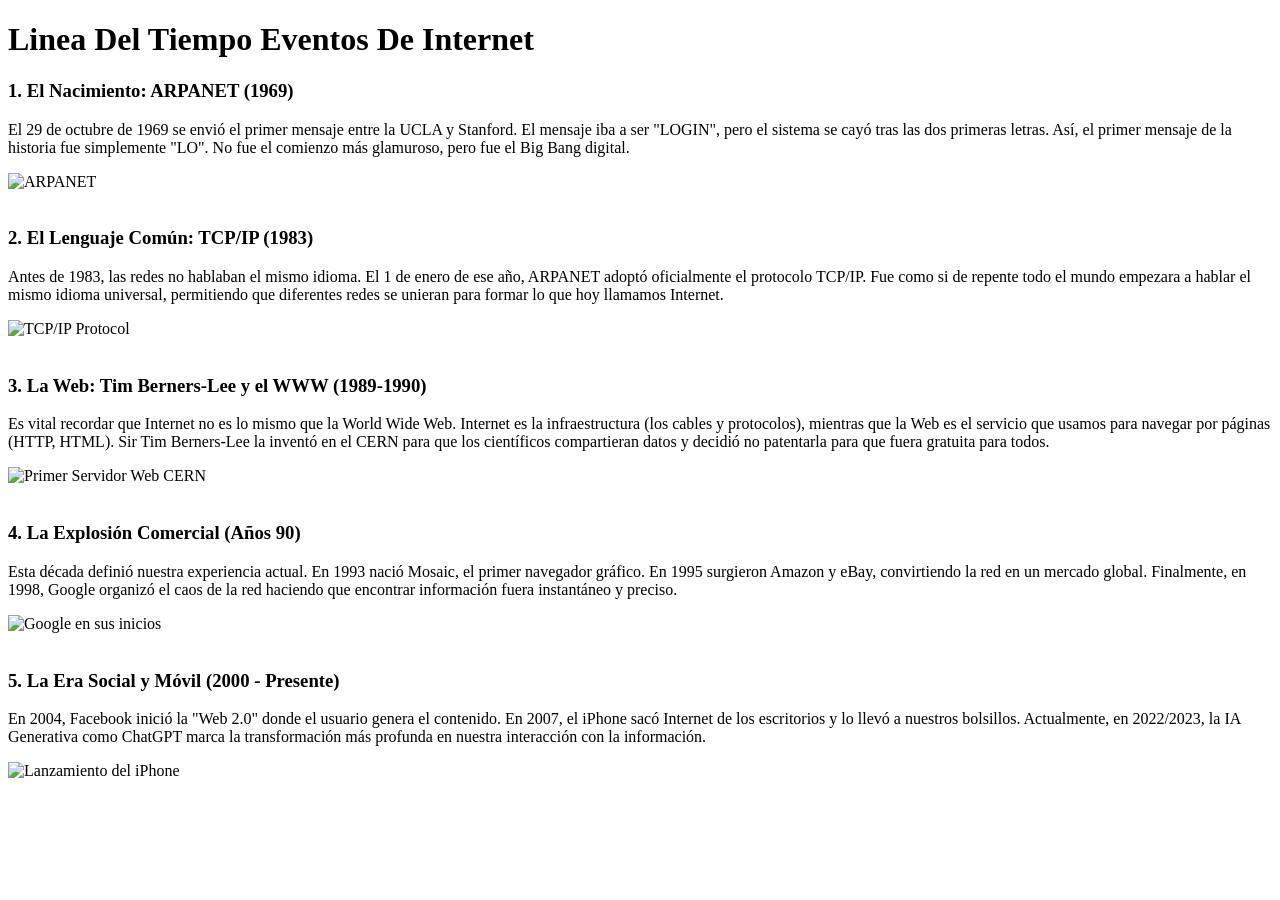
==== index.html @ 2c30c21b "finalizacion liena del tiempo completada" ====
<!DOCTYPE html>
<html lang="en">
<head>
    <meta charset="UTF-8">
    <meta name="viewport" content="width=device-width, initial-scale=1.0">
    <title>Linea Del Tiempo Eventos De Internet</title>
</head>
<body>
    <h1>Linea Del Tiempo Eventos De Internet</h1>

    <h3>1. El Nacimiento: ARPANET (1969)</h3>

    <p>El 29 de octubre de 1969 se envió el primer mensaje entre la UCLA y Stanford. El mensaje iba a ser "LOGIN", pero el sistema se cayó tras las dos primeras letras. Así, el primer mensaje de la historia fue simplemente "LO". No fue el comienzo más glamuroso, pero fue el Big Bang digital.</p>

    <img src="https://goldengatebr.com.br/wp-content/uploads/2024/06/GEjAfOeaAAIiShk.jpg" width="500" height="300" alt="ARPANET">

    <br />
    <br />

    <h3>2. El Lenguaje Común: TCP/IP (1983)</h3>

    <p>Antes de 1983, las redes no hablaban el mismo idioma. El 1 de enero de ese año, ARPANET adoptó oficialmente el protocolo TCP/IP. Fue como si de repente todo el mundo empezara a hablar el mismo idioma universal, permitiendo que diferentes redes se unieran para formar lo que hoy llamamos Internet.</p>

    <img src="https://upload.wikimedia.org/wikipedia/commons/thumb/3/3b/UDP_encapsulation.svg/1200px-UDP_encapsulation.svg.png" width="500" height="300" alt="TCP/IP Protocol">

    <br />
    <br />

    <h3>3. La Web: Tim Berners-Lee y el WWW (1989-1990)</h3>

    <p>Es vital recordar que Internet no es lo mismo que la World Wide Web. Internet es la infraestructura (los cables y protocolos), mientras que la Web es el servicio que usamos para navegar por páginas (HTTP, HTML). Sir Tim Berners-Lee la inventó en el CERN para que los científicos compartieran datos y decidió no patentarla para que fuera gratuita para todos.</p>

    <img src="https://upload.wikimedia.org/wikipedia/commons/d/d1/First_Web_Server.jpg" width="500" height="300" alt="Primer Servidor Web CERN">

    <br />
    <br />

    <h3>4. La Explosión Comercial (Años 90)</h3>

    <p>Esta década definió nuestra experiencia actual. En 1993 nació Mosaic, el primer navegador gráfico. En 1995 surgieron Amazon y eBay, convirtiendo la red en un mercado global. Finalmente, en 1998, Google organizó el caos de la red haciendo que encontrar información fuera instantáneo y preciso.</p>

<img src="https://th.bing.com/th/id/R.edced8cd501e7ef302f735e68109755b?rik=t5zjviyRebEzUw&pid=ImgRaw&r=0" width="500" height="300" style="object-fit: contain;" alt="Google en sus inicios">
    <br />
    <br />

    <h3>5. La Era Social y Móvil (2000 - Presente)</h3>

    <p>En 2004, Facebook inició la "Web 2.0" donde el usuario genera el contenido. En 2007, el iPhone sacó Internet de los escritorios y lo llevó a nuestros bolsillos. Actualmente, en 2022/2023, la IA Generativa como ChatGPT marca la transformación más profunda en nuestra interacción con la información.</p>

<img src="https://tse3.mm.bing.net/th/id/OIP.qUnGhhwbqay5m73VUqMOewHaEe?rs=1&pid=ImgDetMain&o=7&rm=3" width="500" height="300" style="object-fit: cover;" alt="Lanzamiento del iPhone">
</body>
</html>
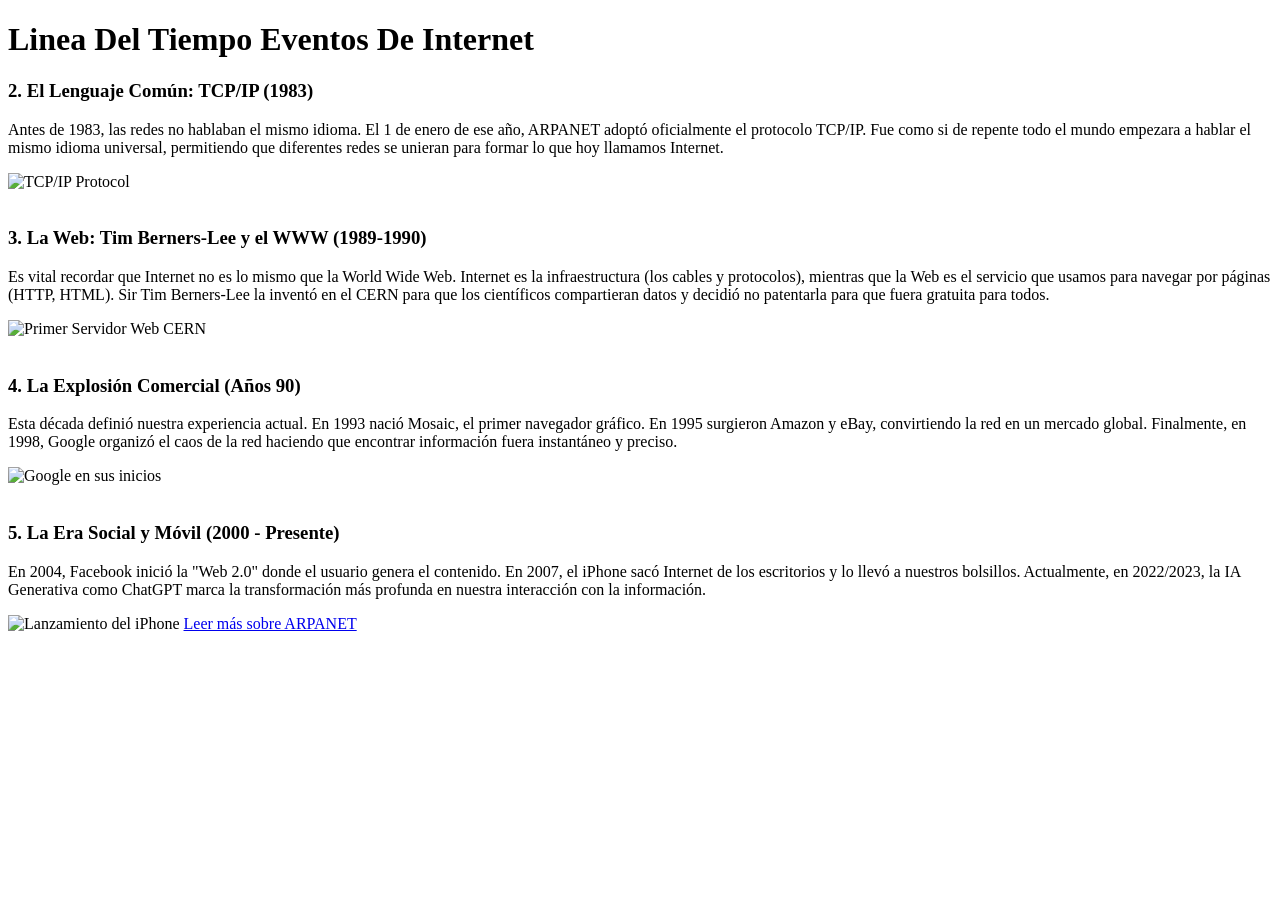
==== commit b73ba315: "pendiente laterales d epubliciadad plantilla" ====
--- a/index.html
+++ b/index.html
@@ -8,14 +8,7 @@
 <body>
     <h1>Linea Del Tiempo Eventos De Internet</h1>
 
-    <h3>1. El Nacimiento: ARPANET (1969)</h3>
-
-    <p>El 29 de octubre de 1969 se envió el primer mensaje entre la UCLA y Stanford. El mensaje iba a ser "LOGIN", pero el sistema se cayó tras las dos primeras letras. Así, el primer mensaje de la historia fue simplemente "LO". No fue el comienzo más glamuroso, pero fue el Big Bang digital.</p>
-
-    <img src="https://goldengatebr.com.br/wp-content/uploads/2024/06/GEjAfOeaAAIiShk.jpg" width="500" height="300" alt="ARPANET">
-
-    <br />
-    <br />
+    
 
     <h3>2. El Lenguaje Común: TCP/IP (1983)</h3>
 
@@ -48,5 +41,7 @@
     <p>En 2004, Facebook inició la "Web 2.0" donde el usuario genera el contenido. En 2007, el iPhone sacó Internet de los escritorios y lo llevó a nuestros bolsillos. Actualmente, en 2022/2023, la IA Generativa como ChatGPT marca la transformación más profunda en nuestra interacción con la información.</p>
 
 <img src="https://tse3.mm.bing.net/th/id/OIP.qUnGhhwbqay5m73VUqMOewHaEe?rs=1&pid=ImgDetMain&o=7&rm=3" width="500" height="300" style="object-fit: cover;" alt="Lanzamiento del iPhone">
+
+<a href="ARPANET.html">Leer más sobre ARPANET</a>
 </body>
 </html>
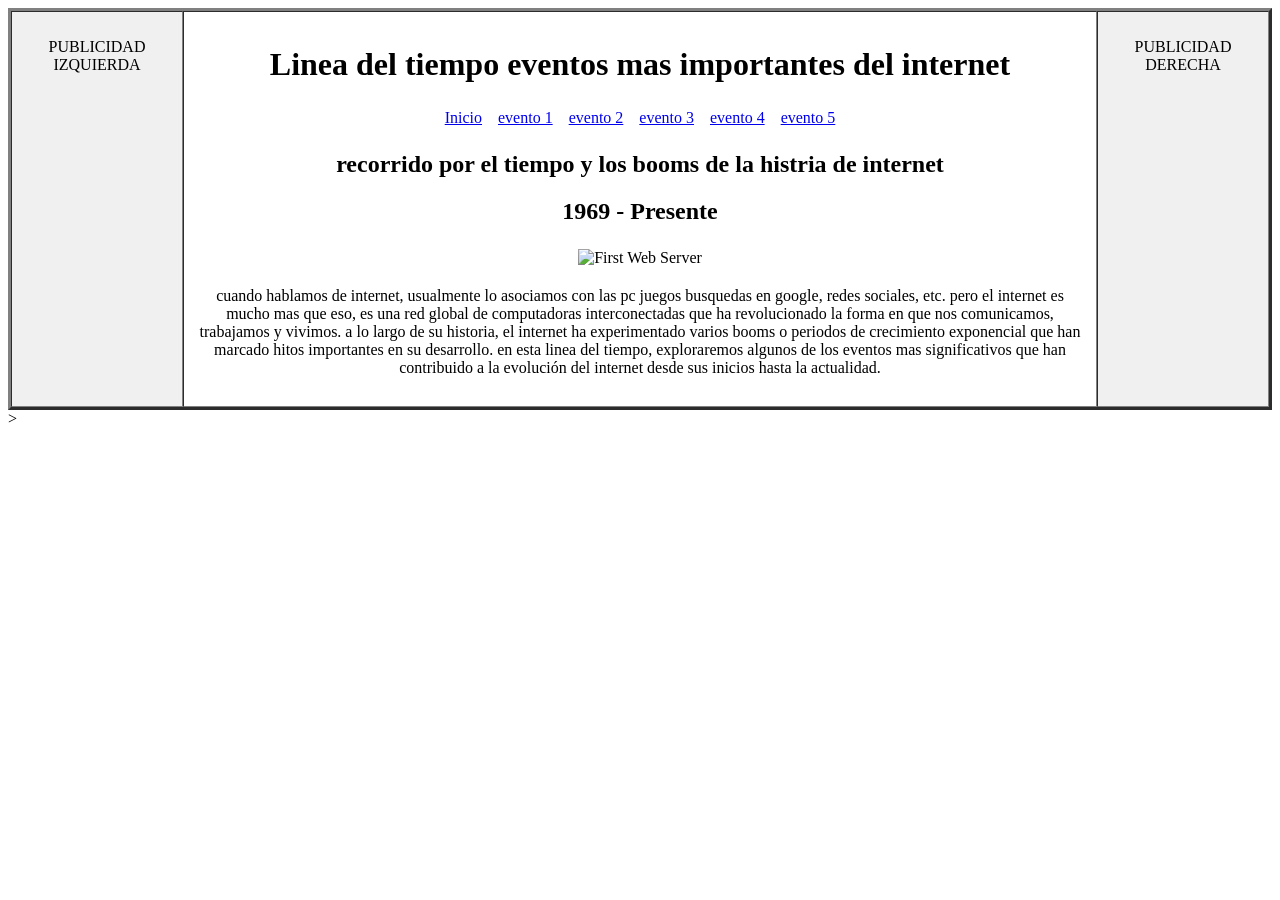
==== commit 529e69dd: "se agrego la plantilla del nanner principal mas imagen" ====
--- a/index.html
+++ b/index.html
@@ -1,47 +1,71 @@
 <!DOCTYPE html>
 <html lang="en">
+
 <head>
     <meta charset="UTF-8">
     <meta name="viewport" content="width=device-width, initial-scale=1.0">
     <title>Linea Del Tiempo Eventos De Internet</title>
 </head>
+
 <body>
-    <h1>Linea Del Tiempo Eventos De Internet</h1>
+    <table width="100%" border="3" cellpadding="10" cellspacing="0">
+        <tr>
+            <td width="150" align="center" valign="top" bgcolor="#F0F0F0">
+                <p>PUBLICIDAD<br>IZQUIERDA</p>
+            </td>
 
-    
+            <td align="center" valign="top">
 
-    <h3>2. El Lenguaje Común: TCP/IP (1983)</h3>
+                <table width="100%" border="0">
+                    <tr>
+                        <td align="center">
+                            <h1>Linea del tiempo eventos mas importantes del internet</h1>
+                        </td>
+                    </tr>
+                    <tr>
+                        <td align="center">
+                            <a href="index.html">Inicio</a> &nbsp;&nbsp;
+                            <a href="ARPANET.html">evento 1</a> &nbsp;&nbsp;
+                            <a href="LenguajeComun.html">evento 2</a> &nbsp;&nbsp;
+                            <a href="LaWeb.html">evento 3</a> &nbsp;&nbsp;
+                            <a href="LaExplosionComercial.html">evento 4</a> &nbsp;&nbsp;
+                            <a href="LaEraSocialYMovil.html">evento 5</a>
+                        </td>
+                    </tr>
+                    <tr>
+                        <td align="center">
+                            <h2> recorrido por el tiempo y los booms de la histria de internet</h2>
+                            <h2>1969 - Presente</h2>
+                        </td>
+                    </tr>
+                    <tr>
+                        <td align="center">
+                            <img src="../images/OIP(2).webp" width="500" height="300" alt="First Web Server">
+                        </td>
+                    </tr>
+                    <tr>
+                        <td align="center">
+                            <p>cuando hablamos de internet, usualmente lo asociamos con las pc juegos
+                                busquedas en google, redes sociales, etc.
+                                pero el internet es mucho mas que eso, es una red global de computadoras
+                                interconectadas que ha revolucionado la forma en que nos comunicamos,
+                                trabajamos y vivimos. a lo largo de su historia, el internet ha experimentado
+                                varios booms o periodos de crecimiento exponencial que han marcado hitos
+                                importantes en su desarrollo. en esta linea del tiempo, exploraremos
+                                algunos de los eventos mas significativos que han contribuido a la evolución del
+                                internet desde sus inicios hasta la actualidad.
+                            </p>
+                        </td>
+                    </tr>
+                </table>
 
-    <p>Antes de 1983, las redes no hablaban el mismo idioma. El 1 de enero de ese año, ARPANET adoptó oficialmente el protocolo TCP/IP. Fue como si de repente todo el mundo empezara a hablar el mismo idioma universal, permitiendo que diferentes redes se unieran para formar lo que hoy llamamos Internet.</p>
+            </td>
 
-    <img src="https://upload.wikimedia.org/wikipedia/commons/thumb/3/3b/UDP_encapsulation.svg/1200px-UDP_encapsulation.svg.png" width="500" height="300" alt="TCP/IP Protocol">
+            <td width="150" align="center" valign="top" bgcolor="#F0F0F0">
+                <p>PUBLICIDAD<br>DERECHA</p>
+            </td>
+        </tr>
+    </table>>
+</body>
 
-    <br />
-    <br />
-
-    <h3>3. La Web: Tim Berners-Lee y el WWW (1989-1990)</h3>
-
-    <p>Es vital recordar que Internet no es lo mismo que la World Wide Web. Internet es la infraestructura (los cables y protocolos), mientras que la Web es el servicio que usamos para navegar por páginas (HTTP, HTML). Sir Tim Berners-Lee la inventó en el CERN para que los científicos compartieran datos y decidió no patentarla para que fuera gratuita para todos.</p>
-
-    <img src="https://upload.wikimedia.org/wikipedia/commons/d/d1/First_Web_Server.jpg" width="500" height="300" alt="Primer Servidor Web CERN">
-
-    <br />
-    <br />
-
-    <h3>4. La Explosión Comercial (Años 90)</h3>
-
-    <p>Esta década definió nuestra experiencia actual. En 1993 nació Mosaic, el primer navegador gráfico. En 1995 surgieron Amazon y eBay, convirtiendo la red en un mercado global. Finalmente, en 1998, Google organizó el caos de la red haciendo que encontrar información fuera instantáneo y preciso.</p>
-
-<img src="https://th.bing.com/th/id/R.edced8cd501e7ef302f735e68109755b?rik=t5zjviyRebEzUw&pid=ImgRaw&r=0" width="500" height="300" style="object-fit: contain;" alt="Google en sus inicios">
-    <br />
-    <br />
-
-    <h3>5. La Era Social y Móvil (2000 - Presente)</h3>
-
-    <p>En 2004, Facebook inició la "Web 2.0" donde el usuario genera el contenido. En 2007, el iPhone sacó Internet de los escritorios y lo llevó a nuestros bolsillos. Actualmente, en 2022/2023, la IA Generativa como ChatGPT marca la transformación más profunda en nuestra interacción con la información.</p>
-
-<img src="https://tse3.mm.bing.net/th/id/OIP.qUnGhhwbqay5m73VUqMOewHaEe?rs=1&pid=ImgDetMain&o=7&rm=3" width="500" height="300" style="object-fit: cover;" alt="Lanzamiento del iPhone">
-
-<a href="ARPANET.html">Leer más sobre ARPANET</a>
-</body>
 </html>
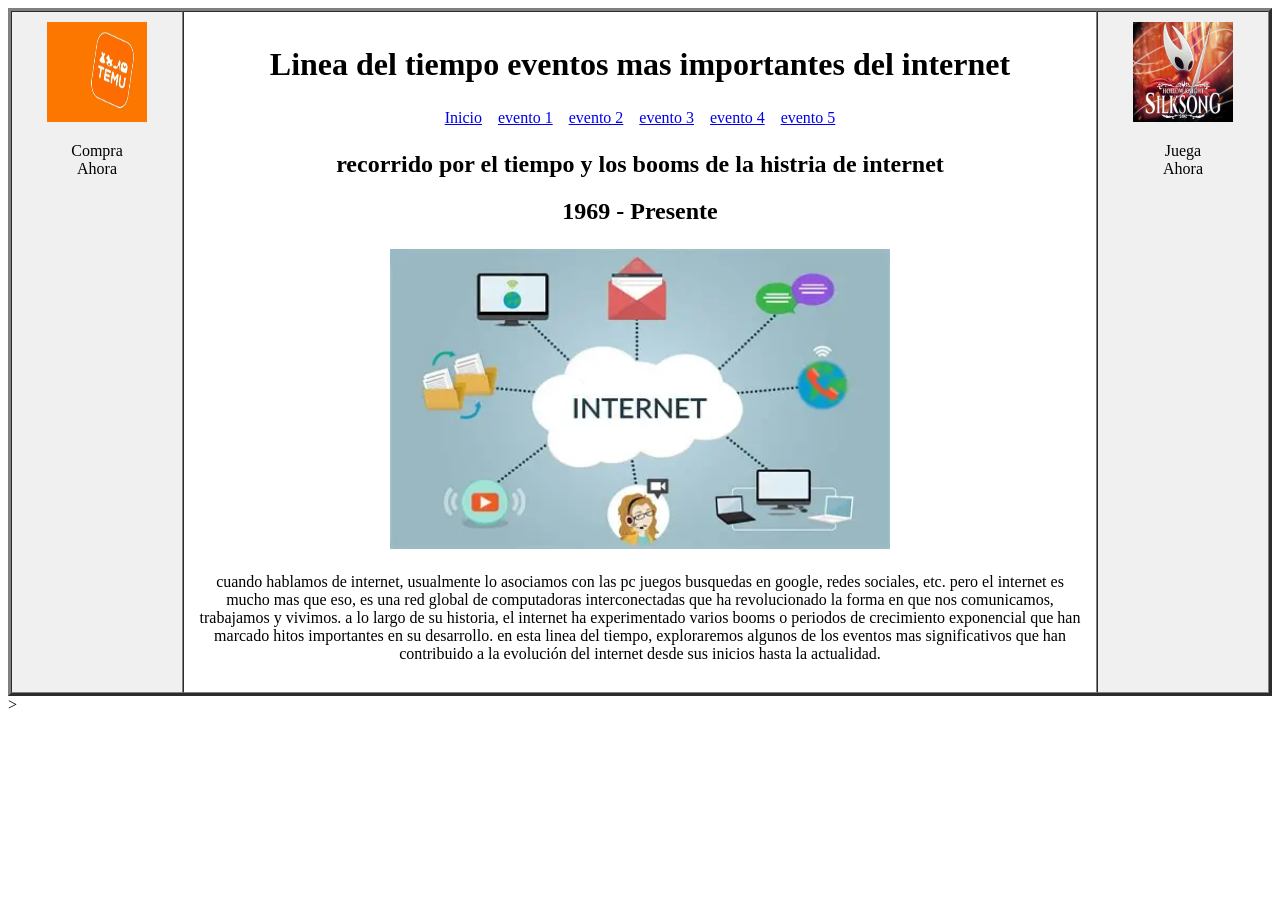
==== commit 3ef61681: "se agrego publicidad a los lados y ajusto la imagen inical" ====
--- a/index.html
+++ b/index.html
@@ -11,7 +11,8 @@
     <table width="100%" border="3" cellpadding="10" cellspacing="0">
         <tr>
             <td width="150" align="center" valign="top" bgcolor="#F0F0F0">
-                <p>PUBLICIDAD<br>IZQUIERDA</p>
+            <img src="../images/OIP(3).webp" width="100" height="100" alt="publicidad">
+             <p>Compra<br>Ahora</p>
             </td>
 
             <td align="center" valign="top">
@@ -40,7 +41,7 @@
                     </tr>
                     <tr>
                         <td align="center">
-                            <img src="../images/OIP(2).webp" width="500" height="300" alt="First Web Server">
+                            <img src="../images/OIP (2).webp" width="500" height="300" alt="First Web Server">
                         </td>
                     </tr>
                     <tr>
@@ -62,7 +63,8 @@
             </td>
 
             <td width="150" align="center" valign="top" bgcolor="#F0F0F0">
-                <p>PUBLICIDAD<br>DERECHA</p>
+            <img src="../images/logoSilksong.jpg" width="100" height="100" alt="Silksong Logo">
+                <p>Juega<br>Ahora</p>
             </td>
         </tr>
     </table>>
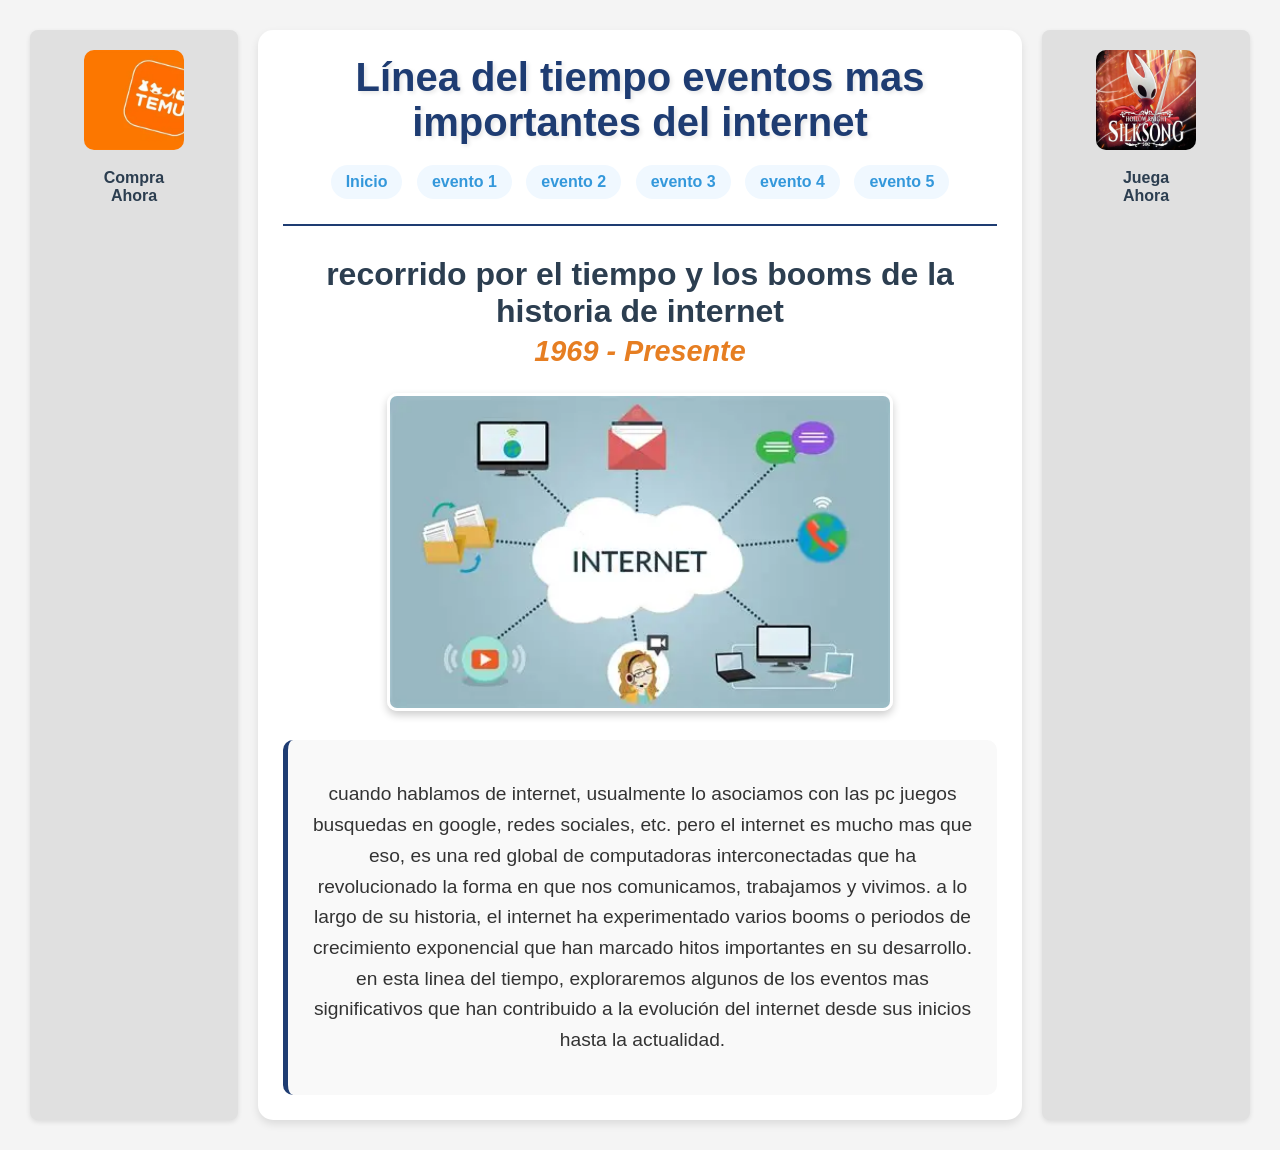
==== commit 870ae7e6: "se ajustaron los evetnos y el index embedido" ====
--- a/index.html
+++ b/index.html
@@ -4,70 +4,197 @@
 <head>
     <meta charset="UTF-8">
     <meta name="viewport" content="width=device-width, initial-scale=1.0">
-    <title>Linea Del Tiempo Eventos De Internet</title>
+    <title>Línea Del Tiempo - Inicio</title>
+    <style>
+       
+        body {
+            font-family: 'Segoe UI', Tahoma, Geneva, Verdana, sans-serif;
+            background-color: #f4f4f4;
+            margin: 0;
+            padding: 20px;
+            color: #333;
+        }
+
+   
+        .contenedor-principal {
+            width: 100%;
+            display: flex;
+            flex-direction: row;
+            flex-wrap: wrap;
+            justify-content: center;
+            background-color: #f4f4f4;
+        }
+
+      
+        .publicidad {
+            flex: 1 1 150px;
+            background-color: #e0e0e0;
+            padding: 20px 10px;
+            text-align: center;
+            border-radius: 8px;
+            margin: 10px;
+            box-shadow: 0 2px 5px rgba(0,0,0,0.1);
+            min-width: 120px;
+        }
+
+        .publicidad img {
+            width: 100px;
+            height: 100px;
+            border-radius: 10px;
+            margin-bottom: 10px;
+            object-fit: cover;
+        }
+
+        .publicidad p {
+            font-weight: bold;
+            color: #2c3e50;
+            margin: 5px 0 0 0;
+        }
+
+        .contenido-evento {
+            flex: 3 1 600px;
+            background-color: #ffffff;
+            margin: 10px;
+            padding: 25px;
+            border-radius: 15px;
+            box-shadow: 0 4px 8px rgba(0,0,0,0.1);
+            min-width: 300px;
+        }
+
+    
+        .banner h1 {
+            font-size: 2.5em;
+            color: #1e3c72;
+            text-align: center;
+            margin-top: 0;
+            margin-bottom: 20px;
+            text-shadow: 2px 2px 4px rgba(0,0,0,0.1);
+        }
+
+    
+        .menu {
+            text-align: center;
+            margin-bottom: 30px;
+            padding-bottom: 20px;
+            border-bottom: 2px solid #1e3c72;
+        }
+
+        .menu a {
+            text-decoration: none;
+            color: #3498db;
+            font-weight: bold;
+            padding: 8px 15px;
+            margin: 0 5px;
+            border-radius: 25px;
+            background-color: #f0f8ff;
+            transition: background-color 0.3s, color 0.3s;
+            display: inline-block;
+            margin-bottom: 5px;
+        }
+
+        .menu a:hover {
+            background-color: #3498db;
+            color: white;
+        }
+
+      
+        .titulo-evento h2 {
+            font-size: 2em;
+            color: #2c3e50;
+            text-align: center;
+            margin-bottom: 5px;
+        }
+
+        .titulo-evento h2:last-of-type {
+            font-size: 1.8em;
+            color: #e67e22;
+            margin-top: 0;
+            font-style: italic;
+        }
+
+        
+        .imagen-evento {
+            text-align: center;
+            margin: 25px 0;
+        }
+
+        .imagen-evento img {
+            max-width: 100%;
+            height: auto;
+            border-radius: 10px;
+            box-shadow: 0 4px 8px rgba(0,0,0,0.2);
+            border: 3px solid #fff;
+        }
+
+       
+        .texto-evento {
+            font-size: 1.2em;
+            line-height: 1.6;
+            text-align: center;
+            background-color: #f9f9f9;
+            padding: 20px;
+            border-radius: 10px;
+            border-left: 5px solid #1e3c72;
+            margin-top: 20px;
+        }
+
+   
+        @media (max-width: 768px) {
+            .contenedor-principal {
+                flex-direction: column;
+            }
+
+            .publicidad {
+                flex-basis: auto;
+                width: auto;
+            }
+        }
+    </style>
 </head>
 
 <body>
-    <table width="100%" border="3" cellpadding="10" cellspacing="0">
-        <tr>
-            <td width="150" align="center" valign="top" bgcolor="#F0F0F0">
+    <div class="contenedor-principal">
+        <!-- publicidad izquierda -->
+        <div class="publicidad">
             <img src="../images/OIP(3).webp" width="100" height="100" alt="publicidad">
-             <p>Compra<br>Ahora</p>
-            </td>
-
-            <td align="center" valign="top">
-
-                <table width="100%" border="0">
-                    <tr>
-                        <td align="center">
-                            <h1>Linea del tiempo eventos mas importantes del internet</h1>
-                        </td>
-                    </tr>
-                    <tr>
-                        <td align="center">
-                            <a href="index.html">Inicio</a> &nbsp;&nbsp;
-                            <a href="ARPANET.html">evento 1</a> &nbsp;&nbsp;
-                            <a href="LenguajeComun.html">evento 2</a> &nbsp;&nbsp;
-                            <a href="LaWeb.html">evento 3</a> &nbsp;&nbsp;
-                            <a href="LaExplosionComercial.html">evento 4</a> &nbsp;&nbsp;
-                            <a href="LaEraSocialYMovil.html">evento 5</a>
-                        </td>
-                    </tr>
-                    <tr>
-                        <td align="center">
-                            <h2> recorrido por el tiempo y los booms de la histria de internet</h2>
-                            <h2>1969 - Presente</h2>
-                        </td>
-                    </tr>
-                    <tr>
-                        <td align="center">
-                            <img src="../images/OIP (2).webp" width="500" height="300" alt="First Web Server">
-                        </td>
-                    </tr>
-                    <tr>
-                        <td align="center">
-                            <p>cuando hablamos de internet, usualmente lo asociamos con las pc juegos
-                                busquedas en google, redes sociales, etc.
-                                pero el internet es mucho mas que eso, es una red global de computadoras
-                                interconectadas que ha revolucionado la forma en que nos comunicamos,
-                                trabajamos y vivimos. a lo largo de su historia, el internet ha experimentado
-                                varios booms o periodos de crecimiento exponencial que han marcado hitos
-                                importantes en su desarrollo. en esta linea del tiempo, exploraremos
-                                algunos de los eventos mas significativos que han contribuido a la evolución del
-                                internet desde sus inicios hasta la actualidad.
-                            </p>
-                        </td>
-                    </tr>
-                </table>
-
-            </td>
-
-            <td width="150" align="center" valign="top" bgcolor="#F0F0F0">
+            <p>Compra<br>Ahora</p>
+        </div>
+
+        <!-- Contenido principal -->
+        <div class="contenido-evento">
+            <div class="banner">
+                <h1>Línea del tiempo eventos mas importantes del internet</h1>
+            </div>
+
+            <div class="menu">
+                <a href="index.html">Inicio</a>
+                <a href="ARPANET.html">evento 1</a>
+                <a href="LenguajeComun.html">evento 2</a>
+                <a href="LaWeb.html">evento 3</a>
+                <a href="LaExplosionComercial.html">evento 4</a>
+                <a href="LaEraSocialYMovil.html">evento 5</a>
+            </div>
+
+            <div class="titulo-evento">
+                <h2>recorrido por el tiempo y los booms de la historia de internet</h2>
+                <h2>1969 - Presente</h2>
+            </div>
+
+            <div class="imagen-evento">
+                <img src="../images/OIP (2).webp" width="500" height="300" alt="First Web Server">
+            </div>
+
+            <div class="texto-evento">
+                <p>cuando hablamos de internet, usualmente lo asociamos con las pc juegos busquedas en google, redes sociales, etc. pero el internet es mucho mas que eso, es una red global de computadoras interconectadas que ha revolucionado la forma en que nos comunicamos, trabajamos y vivimos. a lo largo de su historia, el internet ha experimentado varios booms o periodos de crecimiento exponencial que han marcado hitos importantes en su desarrollo. en esta linea del tiempo, exploraremos algunos de los eventos mas significativos que han contribuido a la evolución del internet desde sus inicios hasta la actualidad.</p>
+            </div>
+        </div>
+
+        <!-- publicidad derecha -->
+        <div class="publicidad">
             <img src="../images/logoSilksong.jpg" width="100" height="100" alt="Silksong Logo">
-                <p>Juega<br>Ahora</p>
-            </td>
-        </tr>
-    </table>>
+            <p>Juega<br>Ahora</p>
+        </div>
+    </div>
 </body>
 
 </html>
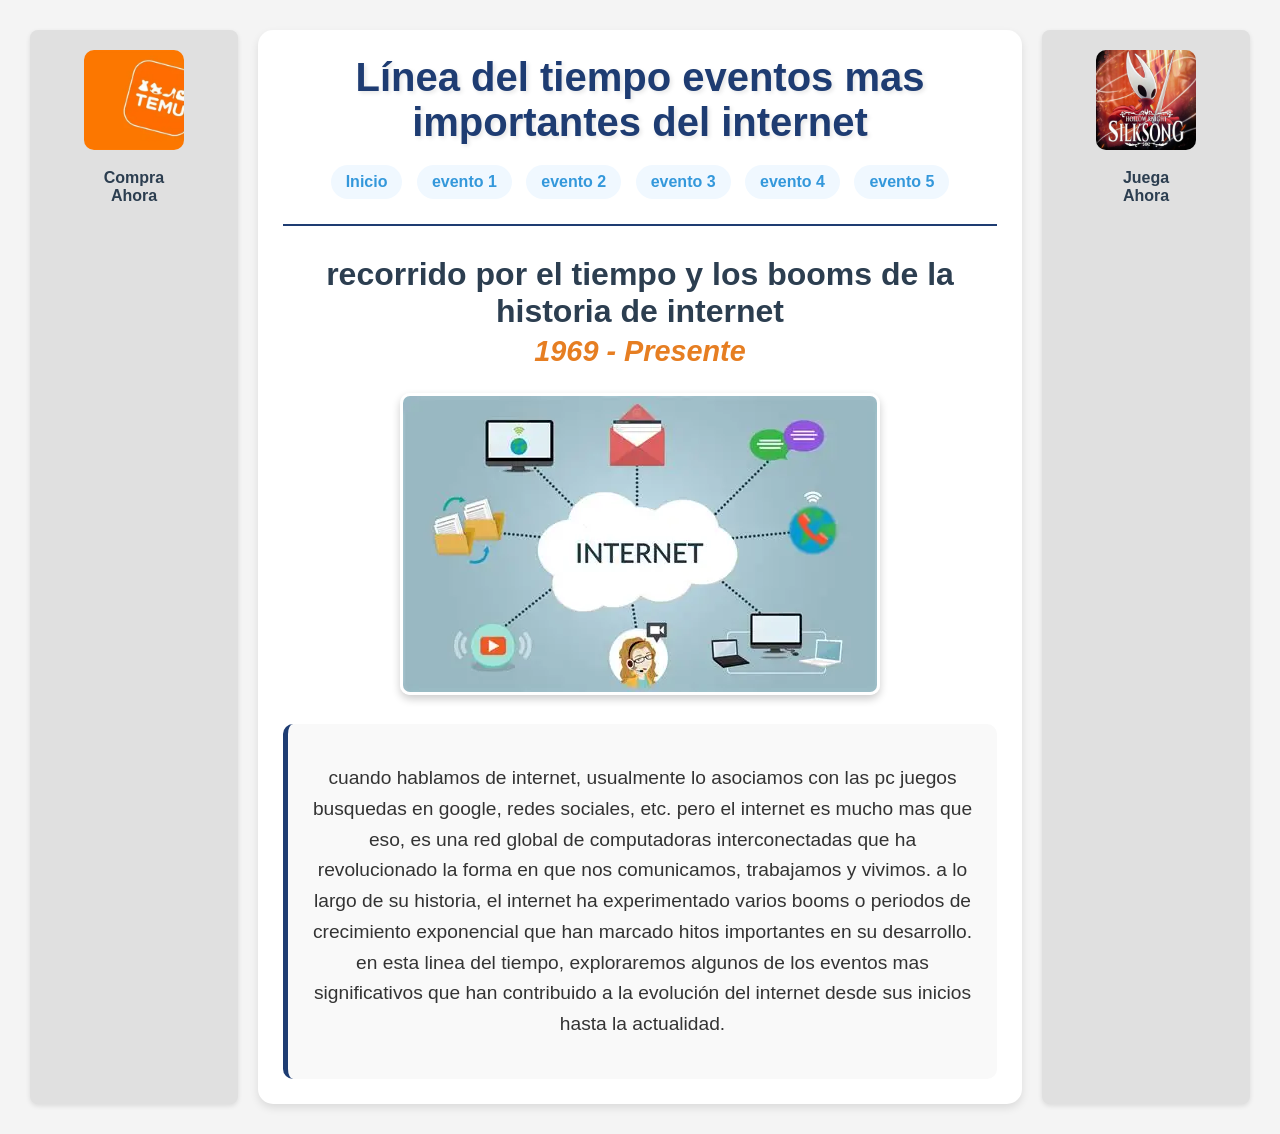
==== commit a407927b: "se corrigio  style en html" ====
--- a/index.html
+++ b/index.html
@@ -156,7 +156,7 @@
     <div class="contenedor-principal">
         <!-- publicidad izquierda -->
         <div class="publicidad">
-            <img src="../images/OIP(3).webp" width="100" height="100" alt="publicidad">
+            <img src="../images/OIP(3).webp" >
             <p>Compra<br>Ahora</p>
         </div>
 
@@ -181,7 +181,7 @@
             </div>
 
             <div class="imagen-evento">
-                <img src="../images/OIP (2).webp" width="500" height="300" alt="First Web Server">
+                <img src="../images/OIP (2).webp" >
             </div>
 
             <div class="texto-evento">
@@ -191,7 +191,7 @@
 
         <!-- publicidad derecha -->
         <div class="publicidad">
-            <img src="../images/logoSilksong.jpg" width="100" height="100" alt="Silksong Logo">
+            <img src="../images/logoSilksong.jpg">
             <p>Juega<br>Ahora</p>
         </div>
     </div>
